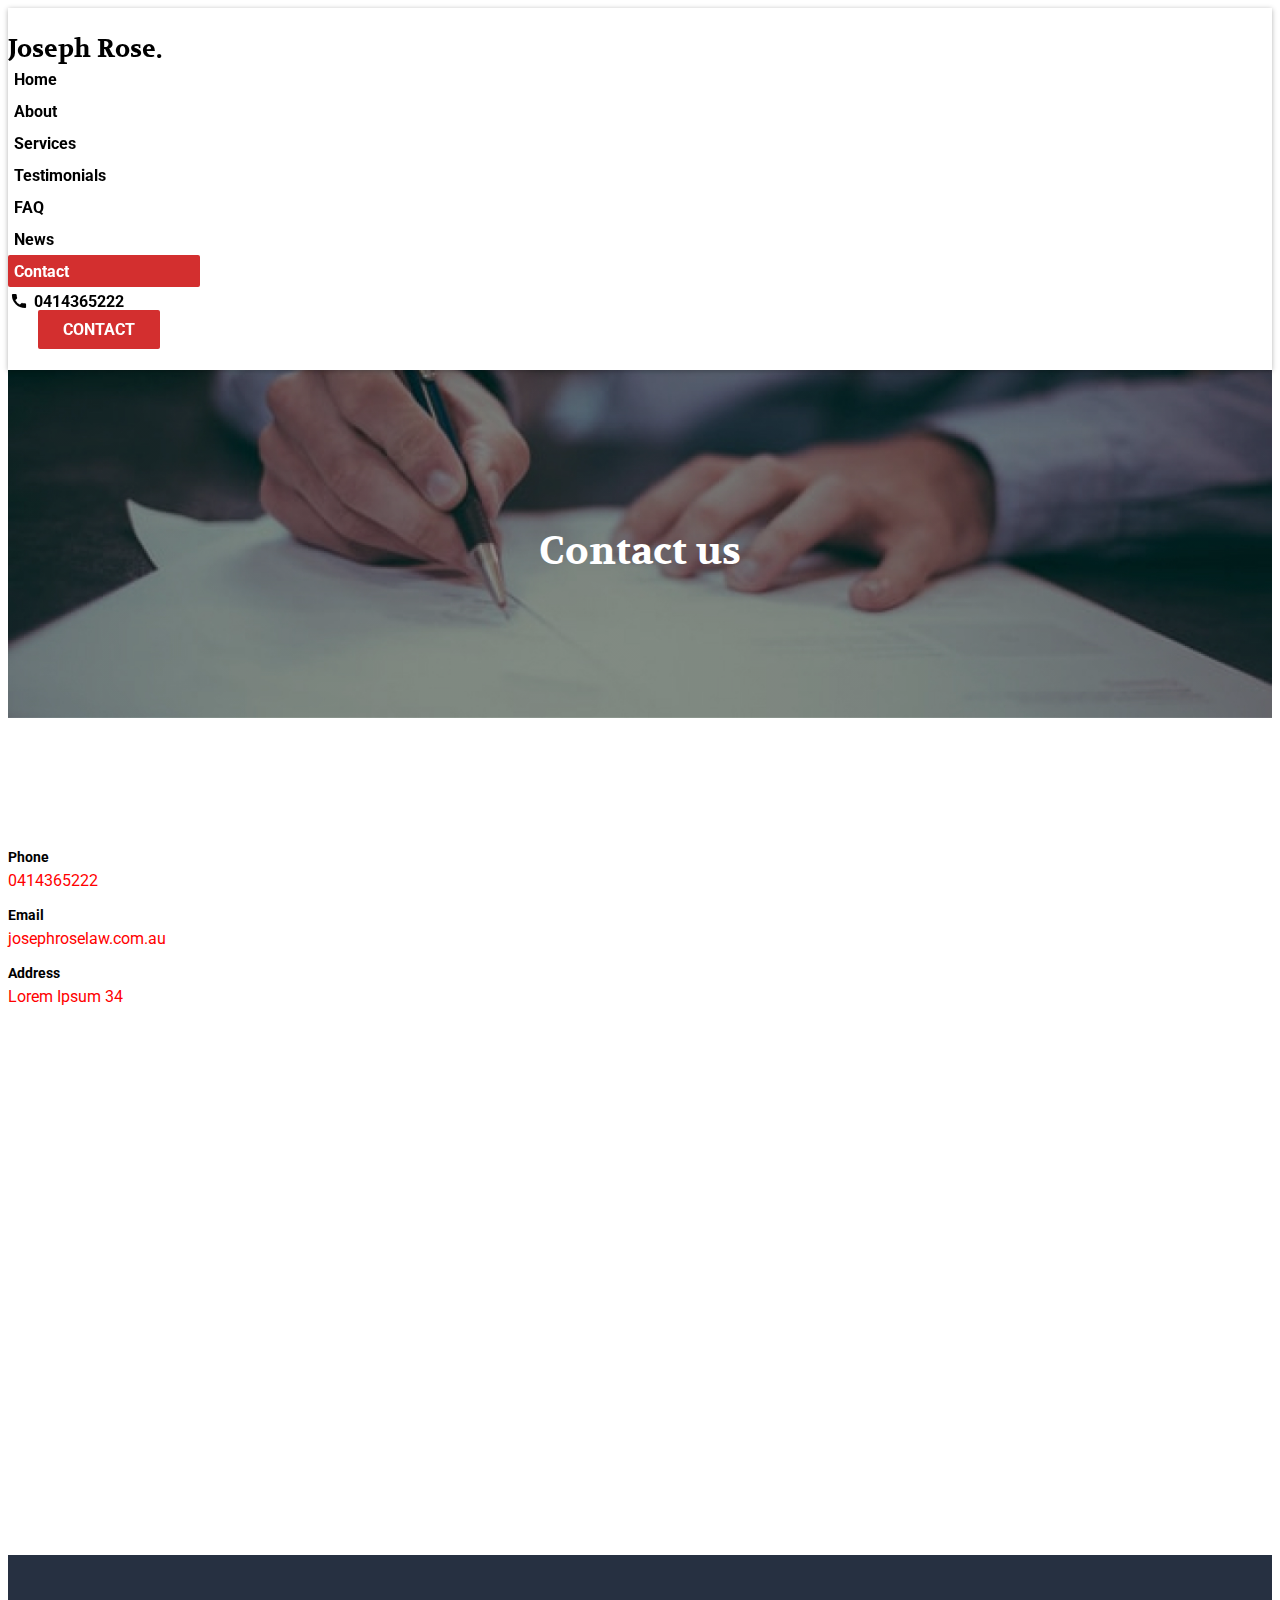
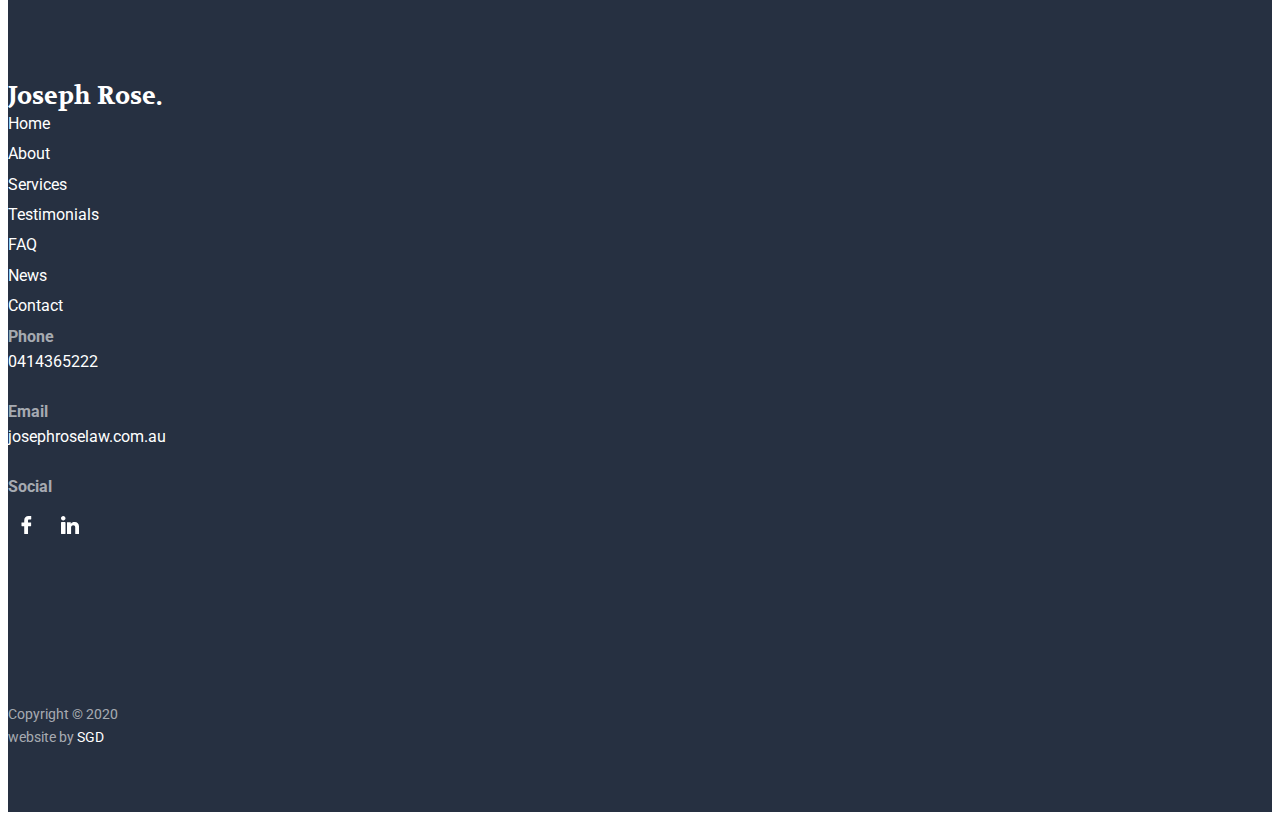
==== html/contact-us.html @ bb7006e8 "pages: contact + faq" ====
<!DOCTYPE html>
<html lang="en">
  <head>
    <meta charset="UTF-8" />
    <meta http-equiv="X-UA-Compatible" content="IE=edge" />
    <meta name="viewport" content="width=device-width, initial-scale=1.0" />

    <link
      href="https://fonts.googleapis.com/icon?family=Material+Icons"
      rel="stylesheet"
    />

    <link
      href="https://fonts.googleapis.com/icon?family=Material+Icons+Outlined"
      rel="stylesheet"
    />

    <link
      href="https://cdn.jsdelivr.net/npm/bootstrap@5.1.3/dist/css/bootstrap.min.css"
      rel="stylesheet"
      integrity="sha384-1BmE4kWBq78iYhFldvKuhfTAU6auU8tT94WrHftjDbrCEXSU1oBoqyl2QvZ6jIW3"
      crossorigin="anonymous"
    />

    <link rel="stylesheet" href="../css/style.css" />

    <title>Joseph Rose</title>
  </head>
  <body>
    <header class="header">
      <div class="container-fluid container-xxl">
        <div class="row gx-0 gy-2">
          <div class="col-auto d-flex align-items-center">
            <div
              class="col-auto d-flex d-lg-none align-items-center burger-menu"
            >
              <div class="burger-menu__icon">
                <span></span>
              </div>
            </div>
            <div class="logo">Joseph Rose.</div>
          </div>
          <div class="col-auto d-lg-flex align-items-center">
            <nav class="nav-menu">
              <ul class="nav-menu__list d-lg-flex text-bold">
                <li class="nav-menu__item section-home">
                  <a
                    href="../html/index.html"
                    data-goto=".content-block__home"
                    class="nav-menu__link scroll-link"
                    >Home</a
                  >
                </li>
                <li class="nav-menu__item section-about">
                  <a
                    href="../html/index.html"
                    data-goto=".content-block__about"
                    class="nav-menu__link scroll-link"
                    >About</a
                  >
                </li>
                <li class="nav-menu__item section-services">
                  <a
                    href="../html/index.html"
                    data-goto=".content-block__services"
                    class="nav-menu__link scroll-link"
                    >Services</a
                  >
                </li>
                <li class="nav-menu__item section-testimonials">
                  <a
                    href="../html/index.html"
                    data-goto=".content-block__testimonials"
                    class="nav-menu__link scroll-link"
                    >Testimonials</a
                  >
                </li>
                <li class="nav-menu__item uppercase section-faq">
                  <a
                    href="../html/faq.html"
                    data-goto=".content-block__faq"
                    class="nav-menu__link scroll-link"
                    >FAQ</a
                  >
                </li>
                <li class="nav-menu__item">
                  <a href="../html/news.html" class="nav-menu__link">News</a>
                </li>
                <li class="nav-menu__item section-contact _menu-active">
                  <a
                    href="#"
                    data-goto=".content-block__contact-us"
                    class="nav-menu__link scroll-link"
                    >Contact</a
                  >
                </li>
              </ul>
            </nav>
          </div>
          <div
            class="col contact d-flex align-items-center justify-content-end"
          >
            <a href="tel:0414365222" class="phone-link text-bold">
              <span class="material-icons phone-link__phone-call-icon">
                call </span
              >0414365222</a
            ><a
              href="../html/contact-us.html"
              class="btn btn-animation contact-btn d-none d-sm-block"
              >Contact</a
            >
          </div>
        </div>
      </div>
    </header>
    <main>
      <div
        class="section content-block__contact-us-banner contact-us-banner text-center d-flex justify-content-center align-items-center"
      >
        <div class="container">
          <div class="row d-flex justify-content-center">
            <div class="col-12 col-lg-6">
              <div class="main-content spacer-top spacer-bottom text-white">
                <h2>Contact us</h2>
              </div>
            </div>
          </div>
        </div>
      </div>
      <div class="section content-block__contact-us-address contact-us-address">
        <div class="container-fluid container-xxl spacer-top spacer-bottom">
          <div
            class="row d-flex justify-content-center align-items-center"
          >
            <div
              class="col-12 col-sm-4 col-md-4 col-lg-4 contact-us-address__text-content"
            >
              <div class="container g-0">
                <div class="row">
                  <div class="col-12">
                    <div class="contact-us-address__item">
                      <p class="text-small-bold">Phone</p>
                      <a
                        href="tel:0414365222"
                        class="contact-us-address__link underline-link"
                      >
                        0414365222
                      </a>
                    </div>
                  </div>
                  <div class="col-12">
                    <div class="contact-us-address__item">
                      <p class="text-small-bold">Email</p>
                      <a
                        href="mailto:josephroselaw.com.au"
                        class="contact-us-address__link underline-link"
                      >
                        josephroselaw.com.au
                      </a>
                    </div>
                  </div>
                  <div class="col-12">
                    <div class="contact-us-address__item">
                      <p class="text-small-bold">Address</p>
                      <a
                        href="#"
                        class="contact-us-address__link underline-link"
                      >
                        Lorem Ipsum 34
                      </a>
                    </div>
                  </div>
                </div>
              </div>
            </div>
            <div class="col-12 col-sm-8 col-md-6 col-lg-4">
              <div id="map">
                <iframe
                  src="https://www.google.com/maps/embed?pb=!1m18!1m12!1m3!1d1403.8565898360257!2d145.04825386495182!3d-37.823975322255485!2m3!1f0!2f0!3f0!3m2!1i1024!2i768!4f13.1!3m3!1m2!1s0x6ad63aeb872472d9%3A0x77ae72eec97fa98e!2sSeriously%20Good%20Design!5e0!3m2!1sen!2sua!4v1653401927491!5m2!1sen!2sua"
                  width="100%"
                  height="400"
                  style="border: 0"
                  allowfullscreen=""
                  loading="lazy"
                  referrerpolicy="no-referrer-when-downgrade"
                ></iframe>
              </div>
            </div>
          </div>
        </div>
      </div>
    </main>
    <footer class="footer spacer-top spacer-bottom-small">
      <div class="container-fluid container-xxl">
        <div class="row spacer-bottom">
          <div class="col-12 col-sm">
            <div class="logo logo--white">Joseph Rose.</div>
          </div>
          <div class="col-12 col-sm gy-5 gy-sm-0">
            <ul class="footer-nav">
              <li>
                <a
                  href="../html/index.html"
                  data-goto=".content-block__banner"
                  class="scroll-link underline-link"
                  >Home</a
                >
              </li>
              <li>
                <a
                  href="../html/index.html"
                  data-goto=".content-block__about"
                  class="scroll-link underline-link"
                  >About</a
                >
              </li>
              <li>
                <a
                  href="../html/index.html"
                  data-goto=".content-block__services"
                  class="scroll-link underline-link"
                  >Services</a
                >
              </li>
              <li>
                <a
                  href="../html/index.html"
                  data-goto=".content-block__testimonials"
                  class="scroll-link underline-link"
                  >Testimonials</a
                >
              </li>
              <li>
                <a
                  href="../html/faq.html"
                  data-goto=".content-block__faq"
                  class="scroll-link uppercase underline-link"
                  >FAQ</a
                >
              </li>
              <li>
                <a href="../html/news.html" class="underline-link">News</a>
              </li>
              <li>
                <a
                  href="#"
                  data-goto=".content-block__contact-us"
                  class="scroll-link underline-link"
                  >Contact</a
                >
              </li>
            </ul>
          </div>
          <div class="col-12 col-sm gy-5 gy-sm-0">
            <div class="socials-item">
              <p>Phone</p>
              <a href="tel:0414365222" class="underline-link"> 0414365222 </a>
            </div>
            <div class="socials-item">
              <p>Email</p>
              <a href="mailto:josephroselaw.com.au" class="underline-link">
                josephroselaw.com.au
              </a>
            </div>
            <div class="socials-item">
              <p>Social</p>
              <ul class="socials-list">
                <li class="socials-list__item">
                  <a href="#" class="socials-list__link">
                    <svg
                      width="12"
                      height="12"
                      viewBox="0 0 12 12"
                      fill="none"
                      class="socials-list__icon"
                      xmlns="http://www.w3.org/2000/svg"
                    >
                      <path
                        d="M9.2435 0.0024968L7.68737 0C5.93911 0 4.80931 1.15914 4.80931 2.95322V4.31485H3.24469C3.10948 4.31485 3 4.42446 3 4.55966V6.53251C3 6.66771 3.10961 6.77719 3.24469 6.77719H4.80931V11.7553C4.80931 11.8905 4.91879 12 5.05399 12H7.09538C7.23058 12 7.34007 11.8904 7.34007 11.7553V6.77719H9.16947C9.30467 6.77719 9.41416 6.66771 9.41416 6.53251L9.41491 4.55966C9.41491 4.49474 9.38907 4.43257 9.34325 4.38663C9.29743 4.34069 9.23501 4.31485 9.1701 4.31485H7.34007V3.16058C7.34007 2.60579 7.47227 2.32415 8.19497 2.32415L9.24325 2.32377C9.37833 2.32377 9.48781 2.21416 9.48781 2.07909V0.247183C9.48781 0.112231 9.37845 0.00274648 9.2435 0.0024968Z"
                        fill="white"
                      ></path>
                    </svg>
                  </a>
                </li>
                <li class="socials-list__item">
                  <a href="#" class="socials-list__link">
                    <svg
                      width="12"
                      height="12"
                      viewBox="0 0 12 12"
                      fill="none"
                      class="socials-list__icon"
                      xmlns="http://www.w3.org/2000/svg"
                    >
                      <path
                        d="M1.50024 0C2.3144 0 3 0.685594 3 1.49975C3 2.35674 2.27154 3.02093 1.50024 2.9995C0.707517 3.02093 0.000489141 2.35674 0.000489141 1.49975C-0.0209418 0.664163 0.664679 0 1.50024 0Z"
                        fill="white"
                      ></path>
                      <path
                        d="M2.50003 12H0.5C0.225007 12 0 11.8154 0 11.5897V4.41025C0 4.18462 0.2 4 0.474993 4H2.5C2.77499 4 3 4.18462 3 4.41025V11.6103C3.00003 11.8154 2.77502 12 2.50003 12Z"
                        fill="white"
                      ></path>
                      <path
                        d="M11.979 6.63999C11.979 5.16 10.8242 4 9.27036 4H8.82942C7.98953 4 7.17063 4.37999 6.72968 5C6.58271 5.13999 6.5197 5.20001 6.5197 5.20001V4.40002C6.5197 4.32002 6.39371 4.20001 6.30972 4.20001H4.20998C4.12599 4.20001 4 4.28001 4 4.38001V11.84C4 11.92 4.12599 12 4.20998 12H6.51968C6.60367 12 6.72966 11.92 6.72966 11.84V7.51998C6.72966 6.77999 7.31758 6.15998 8.09448 6.13999C8.49342 6.13999 8.85037 6.27999 9.12334 6.53999C9.37531 6.77999 9.4803 7.11999 9.4803 7.49998V11.8C9.4803 11.88 9.60629 12 9.69028 12H11.79C11.874 12 12 11.88 12 11.8V6.63999H11.979Z"
                        fill="white"
                      ></path>
                    </svg>
                  </a>
                </li>
              </ul>
            </div>
          </div>
        </div>
        <div class="row text-small">
          <div class="col">
            <p class="no-margin">Copyright © 2020</p>
          </div>
          <div class="col d-flex align-items-center justify-content-end">
            <p class="no-margin">
              website by <span class="text-white">SGD</span>
            </p>
          </div>
        </div>
      </div>
    </footer>
    <script src="../js/script.js"></script>
  </body>
</html>
---- css/style.css ----
/*--------------------------------------------------------------
# Import
--------------------------------------------------------------*/
@import url("https://fonts.googleapis.com/css2?family=Roboto:wght@400;700&family=Volkhov:wght@700&display=swap");
body {
  font-family: "Roboto", sans-serif;
  line-height: 1.6;
}

h1 {
  font-size: 3rem;
  font-weight: bold;
  line-height: 1.1;
  font-family: "Volkhov", serif;
  margin-bottom: 1rem;
}

h2 {
  font-size: 2.4375rem;
  font-weight: bold;
  line-height: 1.1;
  font-family: "Volkhov", serif;
  margin-bottom: 1rem;
}

h3 {
  font-size: 2rem;
  font-weight: bold;
  line-height: 1.1;
  font-family: "Volkhov", serif;
  margin-bottom: 1rem;
}

h4 {
  font-size: 1.5625rem;
  font-weight: bold;
  line-height: 1.1;
  font-family: "Volkhov", serif;
  margin-bottom: 1rem;
}

h5 {
  font-size: 1.25rem;
  font-weight: bold;
  line-height: 1.1;
  font-family: "Volkhov", serif;
  margin-bottom: 1rem;
}

h6 {
  font-size: 0.875rem;
  font-weight: bold;
  line-height: 1.1;
  font-family: "Volkhov", serif;
  margin-bottom: 1rem;
}

p {
  margin-bottom: 1rem;
}

a {
  color: black;
  text-decoration: none;
}

a:hover {
  color: currentColor;
}

.text-center {
  text-align: center;
}

.text-bold {
  font-weight: bold;
}

.text-white {
  color: white;
}

.text-small {
  font-size: 0.875rem;
}

.text-small-bold {
  font-size: 0.875rem;
  font-weight: bold;
}

.uppercase {
  text-overflow: uppercase;
}

.no-margin {
  margin: 0;
}

@media screen and (max-width: 320px) {
  h5 {
    font-size: 1rem;
  }

  h2 {
    font-size: 2rem;
  }

  h1 {
    font-size: 2rem;
  }

  p {
    font-size: 0.75rem;
  }

  .btn {
    font-size: 0.75rem;
  }
}
.btn {
  color: white;
  background: #d32f2f;
  font-weight: bold;
  text-transform: uppercase;
  padding: 0.625rem 1.5625rem;
  border: none;
  border-radius: 0.125rem;
}

.btn:hover {
  color: white;
}

.btn-animation {
  transition: all 0.3s;
  position: relative;
  overflow: hidden;
  z-index: 1;
}
.btn-animation:before {
  content: "";
  position: absolute;
  bottom: 0;
  left: 0;
  width: 0%;
  height: 100%;
  background-color: #263041;
  transition: all 0.3s;
  z-index: -1;
}
.btn-animation:hover:before {
  width: 100%;
}

.underline-link:hover {
  text-decoration: underline solid 2px;
  text-underline-offset: 0.1em;
  text-decoration-thickness: 0.1em;
}

.cursor-pointer {
  cursor: pointer;
}

ul {
  list-style-type: none;
  margin: 0;
  padding: 0;
}

li {
  color: black;
}

.spacer-top {
  padding-top: 8rem;
}

.spacer-top-small {
  padding-top: 4rem;
}

.spacer-bottom {
  padding-bottom: 8rem;
}

.spacer-bottom-small {
  padding-bottom: 4rem;
}

@media screen and (max-width: 575px) {
  .spacer-top {
    padding-top: 4rem;
  }

  .spacer-bottom {
    padding-bottom: 4rem;
  }

  .spacer-top-small {
    padding-top: 2rem;
  }

  .spacer-bottom-small {
    padding-bottom: 2rem;
  }
}
.header {
  position: sticky;
  top: 0;
  z-index: 10;
  width: 100%;
  background: white;
  display: flex;
  align-items: center;
  padding: 1.75em 0;
  transition: all 0.3s ease 0s;
  box-shadow: 0px 1px 5px rgba(0, 0, 0, 0.3);
}

.burger-menu {
  z-index: 15;
  margin-right: 1.5rem;
}

.logo {
  white-space: nowrap;
  font-size: 1.5625rem;
  font-weight: bold;
  line-height: 1.1;
  font-family: "Volkhov", serif;
  padding-right: 1.5em;
  z-index: 15;
  transition: 0.6s;
}

.logo._active {
  color: white;
  transition: all 0.3s ease 0s;
}

.logo--white {
  color: white;
}

.nav-menu__link:hover {
  text-decoration: underline solid 2px;
  text-underline-offset: 0.1em;
  text-decoration-thickness: 0.125em;
}

.nav-menu__list > :last-child {
  margin: 0;
}

.nav-menu__item {
  padding: 0.2rem 0.4rem;
  margin-right: 1.475em;
}

.phone-link {
  color: black;
  display: flex;
  align-items: center;
  border: 2px solid transparent;
}
.phone-link__phone-call-icon {
  font-size: 1.1em;
  font-weight: bold;
  margin-right: 0.325em;
}

.phone-link:hover {
  border-bottom: 2px solid black;
}

.contact-btn {
  margin-left: 1.875em;
}

body._lock {
  overflow: hidden;
}

.burger-menu__icon {
  display: none;
}

._menu-active {
  border: none;
  border-radius: 0.125rem;
  background-color: #d32f2f !important;
}
._menu-active a {
  color: white;
}

@media (max-width: 991px) {
  .burger-menu__icon {
    z-index: 20;
    display: block;
    position: relative;
    width: 1.875rem;
    height: 1.125rem;
    cursor: pointer;
  }

  .burger-menu__icon span,
.burger-menu__icon::before,
.burger-menu__icon::after {
    left: 0;
    position: absolute;
    height: 10%;
    width: 100%;
    transition: all 0.3s ease 0s;
    background-color: black;
  }

  .burger-menu__icon::before,
.burger-menu__icon::after {
    content: "";
  }

  .burger-menu__icon::before {
    top: 0;
  }

  .burger-menu__icon::after {
    bottom: 0;
  }

  .burger-menu__icon span {
    top: 50%;
    transform: scale(1) translate(0px, -50%);
  }

  .burger-menu__icon._active span {
    transform: scale(0) translate(0px, -50%);
  }

  .burger-menu__icon._active::before {
    background-color: white;
    top: 50%;
    transform: rotate(-45deg) translate(0px, -50%);
  }

  .burger-menu__icon._active::after {
    background-color: white;
    bottom: 50%;
    transform: rotate(45deg) translate(0px, 50%);
  }

  .nav-menu::before {
    content: "";
    position: fixed;
    width: 50%;
    top: 0;
    left: -100%;
    height: 6.625rem;
    transition: all 0.3s ease 0s;
    background-color: #d32f2f;
    box-shadow: 0px 1px 5px rgba(0, 0, 0, 0.3);
  }

  .nav-menu._active::before {
    content: "";
    position: fixed;
    width: 50%;
    top: 0;
    left: 0;
    height: 6.25rem;
    background-color: #d32f2f;
  }

  .nav-menu._active {
    left: 0;
  }

  .nav-menu {
    position: fixed;
    overflow: auto;
    z-index: 10;
    top: 0;
    left: -100%;
    width: 50%;
    height: 100%;
    transition: all 0.3s ease 0s;
    background: #263041;
    border-right: 1px solid #263041;
    box-shadow: 1px 0px 5px rgba(0, 0, 0, 0.8);
  }
  .nav-menu .nav-menu__list {
    margin-top: 8.25rem;
  }
  .nav-menu .nav-menu__item {
    text-align: left;
    margin: 0;
    padding: 1rem;
    font-size: 1rem;
  }
  .nav-menu .nav-menu__link {
    color: white;
  }
}
@media screen and (max-width: 575px) {
  .nav-menu._active::before {
    height: 3.85rem;
  }

  .header {
    padding: 1em 0;
  }

  .logo {
    font-size: 1rem;
  }

  .nav-menu__list {
    margin-top: 6.5rem !important;
  }
}
@media screen and (max-width: 375px) {
  .nav-menu._active::before {
    height: 3.4rem;
  }

  .header {
    font-size: 0.875rem;
  }

  .nav-menu__list {
    margin-top: 5.25rem !important;
  }

  .burger-menu {
    margin-right: 0.5rem;
  }
}
@media screen and (max-width: 1200px) {
  .nav-menu__list {
    font-size: 0.875rem;
  }
  .nav-menu__item {
    margin-right: 0.825rem;
  }
}
.footer {
  background: #263041;
  color: rgba(255, 255, 255, 0.6);
}
.footer a {
  color: white;
}

.footer-nav > li {
  color: white;
  margin-bottom: 0.3rem;
}

.socials-item {
  margin-bottom: 1.5rem;
}

.socials-item > p {
  margin: 0;
  font-weight: bold;
}

.socials-list {
  display: flex;
  align-items: center;
  flex-wrap: wrap;
  margin-top: 0.5rem;
}
.socials-list__item {
  margin: 0 0.5rem 0.5rem 0;
}
.socials-list__item :hover {
  background: #d32f2f;
  border-radius: 0.125rem;
  transition: background-color 0.4s ease;
}
.socials-list__link {
  display: flex;
  align-items: center;
  justify-content: center;
  width: 2.25rem;
  height: 2.25rem;
}
.socials-list__icon {
  width: 1.125rem;
  height: 1.125rem;
}

.home {
  background: linear-gradient(rgba(0, 0, 0, 0.2), rgba(0, 0, 0, 0.2)), url(../images/content/banner.jpg), #263041;
  background-size: cover;
  background-position: center;
  text-align: center;
  min-height: 50em;
}
@media screen and (max-width: 500px) {
  .home {
    min-height: 30em;
  }
}

.about {
  background: #e9f9ff;
}
@media (max-width: 768px) {
  .about__text-content {
    padding-top: 0;
  }
}
.about img {
  width: 100%;
  height: 100%;
  object-fit: contain;
}

.services__img {
  position: relative;
  text-align: center;
  color: white;
}
.services__img img {
  width: 100%;
  height: 100%;
  filter: brightness(75%);
}
.services__img h5 {
  position: absolute;
  top: 50%;
  left: 50%;
  transform: translate(-50%, -50%);
}
.services__card p {
  margin: 0;
  padding-top: 1rem;
}

.testimonials {
  background: linear-gradient(rgba(0, 0, 0, 0.2), rgba(0, 0, 0, 0.2)), url(../images/content/testimonials/background.jpg), #263041;
  background-size: cover;
  background-position: center;
}

.carousel-nav__text {
  margin: 0;
  padding: 0 1rem;
}

.testimonials__content {
  text-align: center;
}

.faq__content h2 {
  text-align: center;
  margin-bottom: 4rem;
}
.faq__content h5 {
  margin: 0;
  padding: 1.5rem 0;
}
.faq__content h5 img {
  padding-right: 0.5em;
}
.faq__content h5:last-child {
  border-bottom: none;
}
.faq__content .btn {
  margin-top: 4rem;
}

.faq__item {
  border-bottom: 1px solid rgb(182, 182, 182);
}
.faq__item p {
  display: none;
}

.faq__item:hover {
  cursor: pointer;
}
.faq__item:hover p {
  display: block;
}

.item-last {
  border-bottom: none;
}

@media screen and (max-width: 575px) {
  .faq__content h2 {
    margin-bottom: 2rem;
  }
  .faq__content .btn {
    margin-top: 2rem;
  }
}
.contact-us {
  background: linear-gradient(rgba(0, 0, 0, 0.2), rgba(0, 0, 0, 0.2)), url(../images/content/banner.jpg), #263041;
  background-size: cover;
  background-position: center;
}

.work-process {
  background: #e9f9ff;
}
@media (max-width: 1199px) {
  .work-process__text-content {
    padding-top: 4rem;
  }
}
@media (max-width: 575px) {
  .work-process__text-content {
    padding-top: 2rem;
  }
}
.work-process img {
  height: 100%;
  width: 100%;
  object-fit: contain;
}

.work-process__text-content ol {
  padding: 1.25rem;
  padding-right: 0;
}
.work-process__text-content li::marker {
  font-weight: bold;
}

.contact-us-banner {
  background: linear-gradient(rgba(0, 0, 0, 0.2), rgba(0, 0, 0, 0.2)), url(../images/content/contact-us/contact-us-banner.jpg), #263041;
  background-size: cover;
  background-position: center;
}

.contact-us-address__item {
  margin-bottom: 0.625rem;
}
.contact-us-address__item p {
  margin: 0;
}
.contact-us-address__link {
  color: red;
}
.contact-us-address__link:hover {
  color: red;
}

@media (max-width: 576px) {
  .contact-us-address__text-content {
    padding-bottom: 1rem;
  }
}
.faq-banner {
  background: linear-gradient(rgba(0, 0, 0, 0.2), rgba(0, 0, 0, 0.2)), url(../images/content/faq/faq-banner.jpg), #263041;
  background-size: cover;
  background-position: center;
}

.faq-page-item {
  border-bottom: 1px solid rgb(182, 182, 182);
}

.news-banner {
  background: linear-gradient(rgba(0, 0, 0, 0.2), rgba(0, 0, 0, 0.2)), url(../images/content/news/news-banner.jpg), #263041;
  background-size: cover;
  background-position: center;
}

/*# sourceMappingURL=style.css.map */
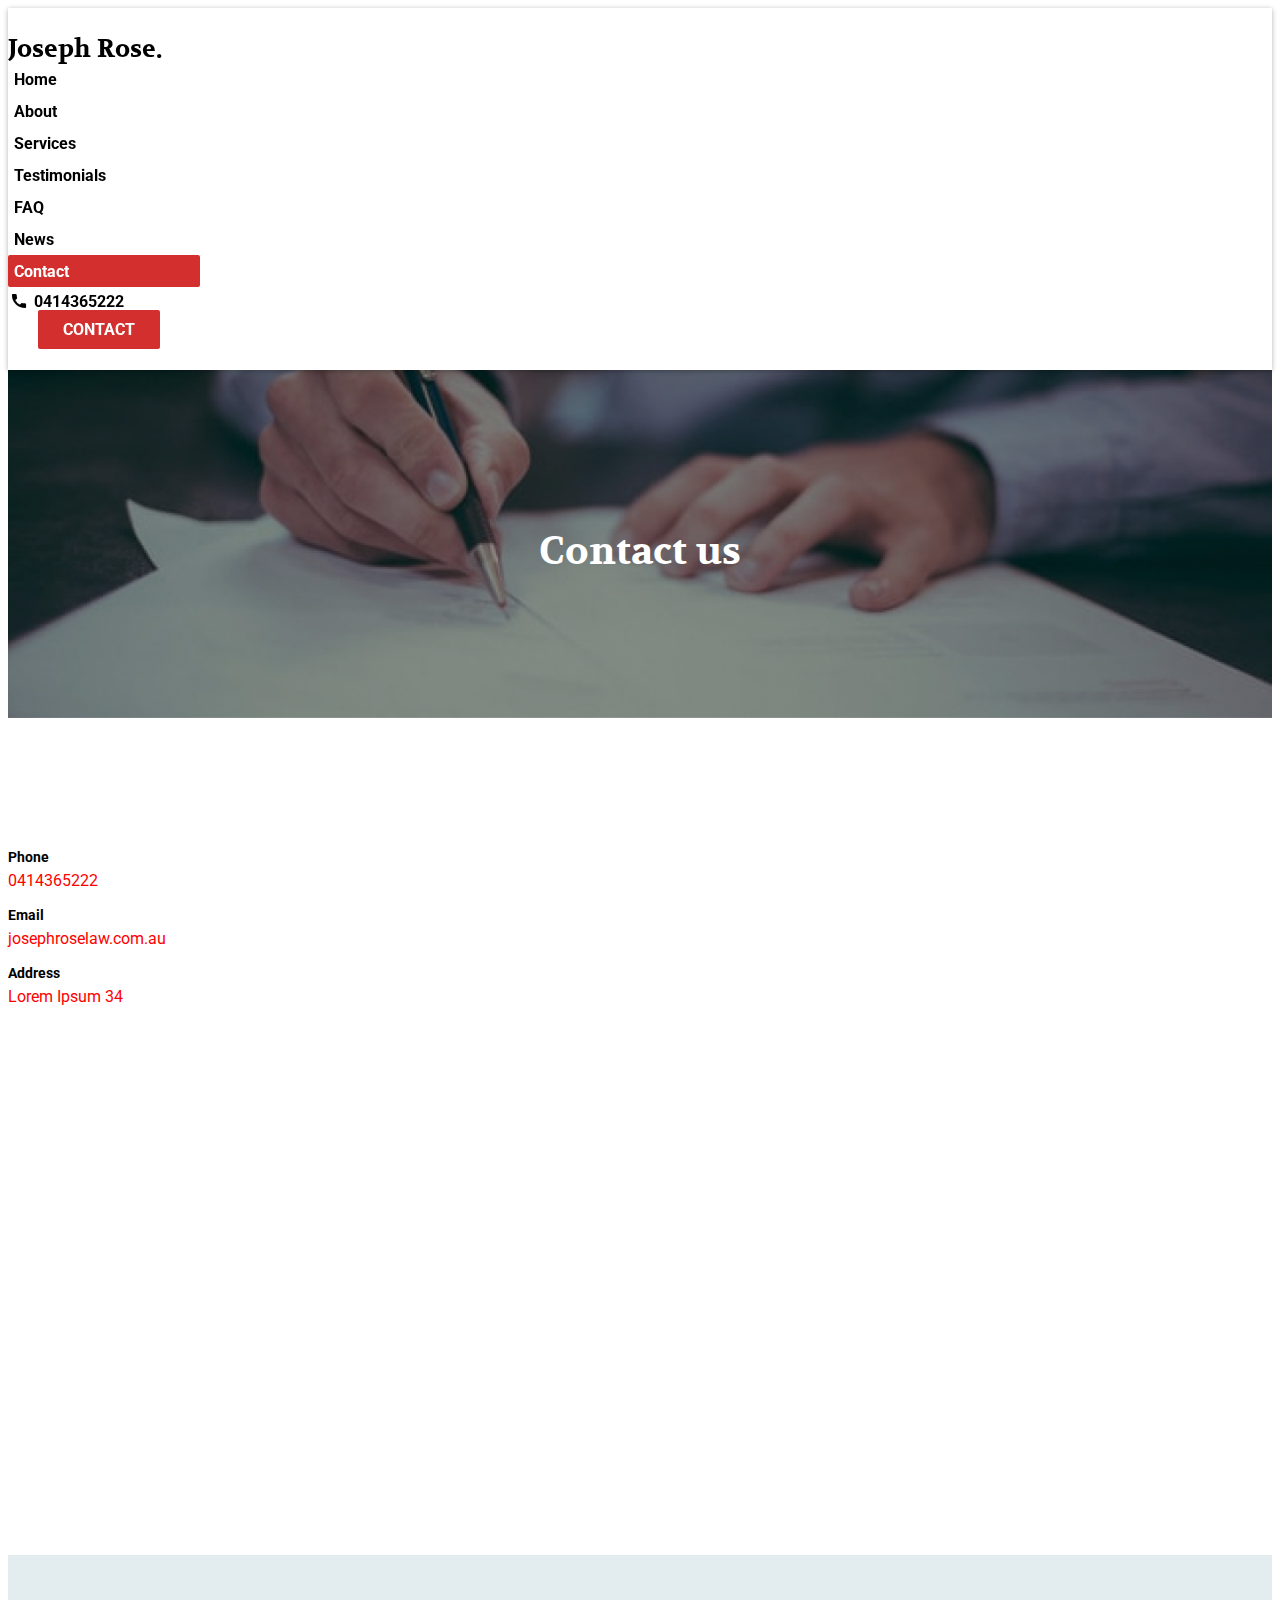
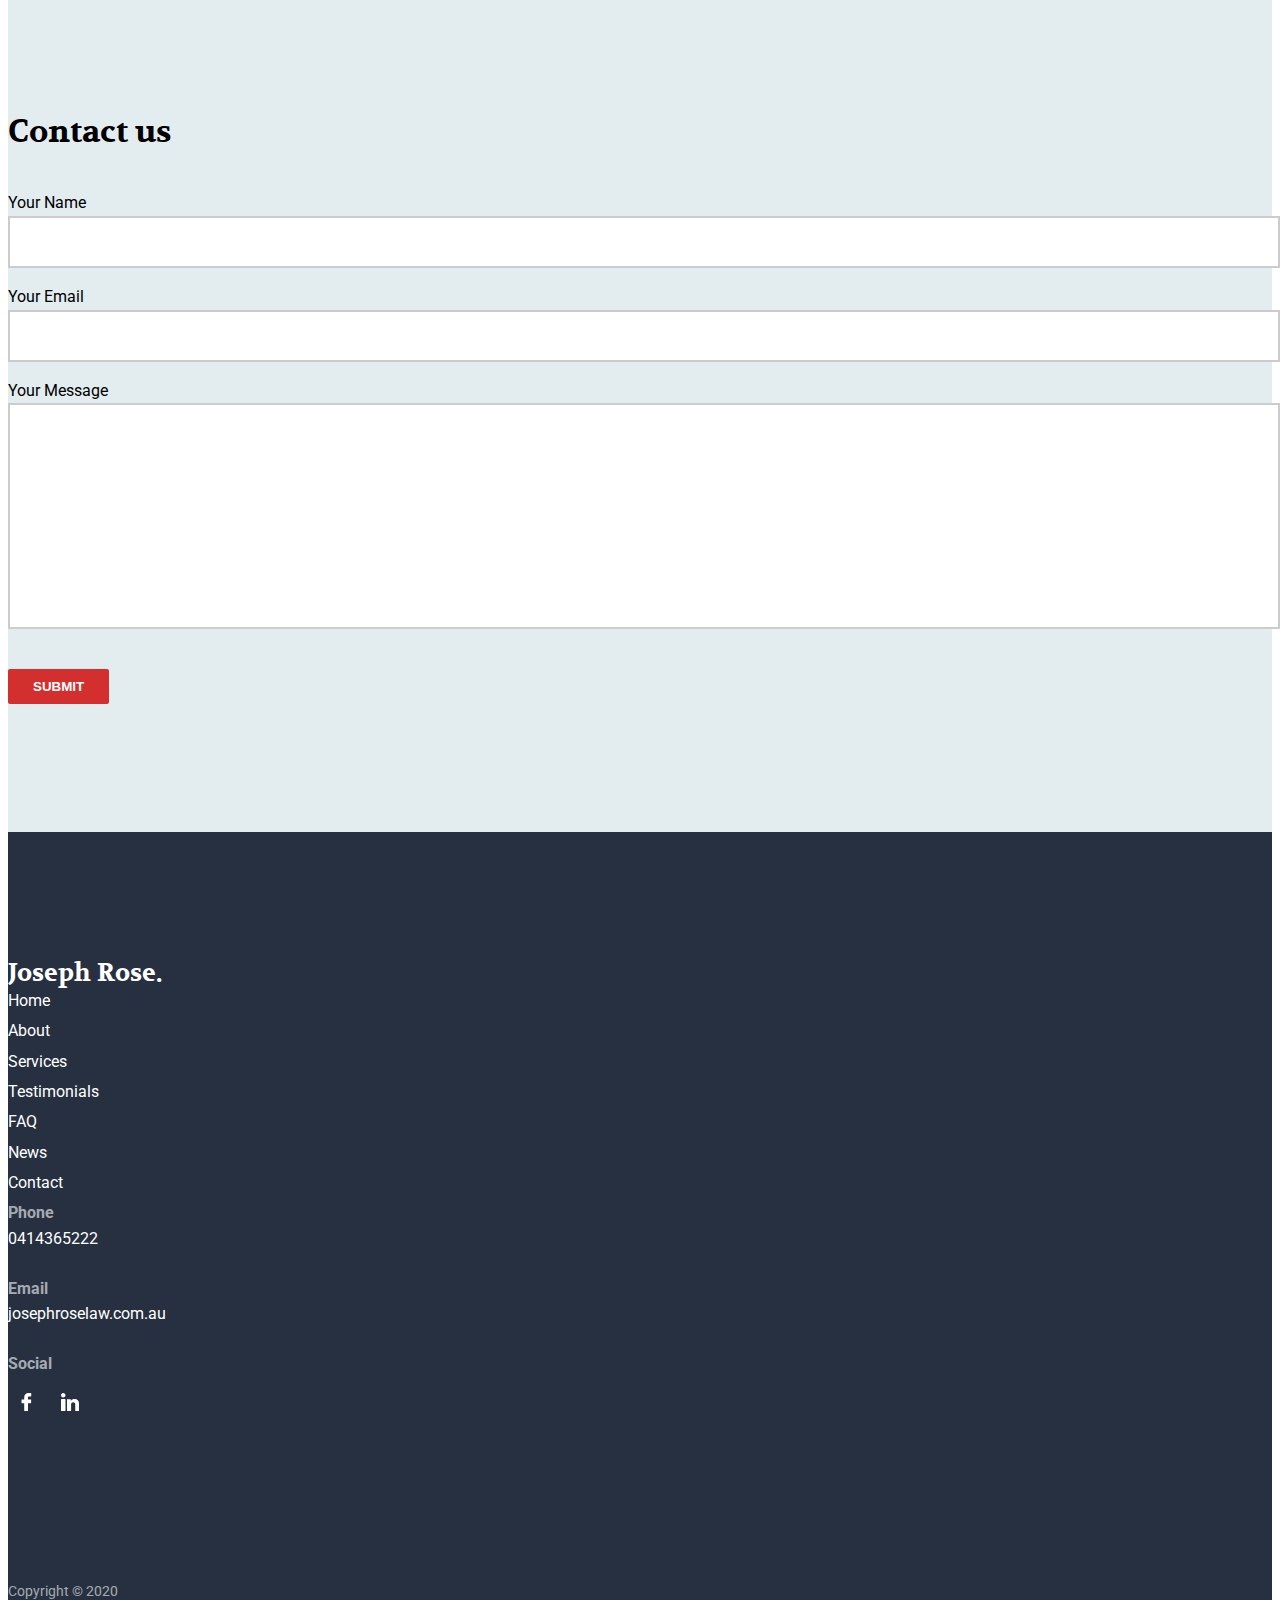
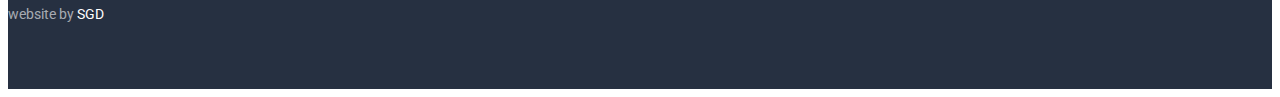
==== commit 73182828: "contact" ====
--- a/html/contact-us.html
+++ b/html/contact-us.html
@@ -129,11 +129,9 @@
       </div>
       <div class="section content-block__contact-us-address contact-us-address">
         <div class="container-fluid container-xxl spacer-top spacer-bottom">
-          <div
-            class="row d-flex justify-content-center align-items-center"
-          >
+          <div class="row d-flex justify-content-center align-items-center">
             <div
-              class="col-12 col-sm-4 col-md-4 col-lg-4 contact-us-address__text-content"
+              class="col-12 col-sm-10 col-md-4 col-lg-4 contact-us-address__text-content"
             >
               <div class="container g-0">
                 <div class="row">
@@ -173,7 +171,7 @@
                 </div>
               </div>
             </div>
-            <div class="col-12 col-sm-8 col-md-6 col-lg-4">
+            <div class="col-12 col-sm-10 col-md-6 col-lg-4">
               <div id="map">
                 <iframe
                   src="https://www.google.com/maps/embed?pb=!1m18!1m12!1m3!1d1403.8565898360257!2d145.04825386495182!3d-37.823975322255485!2m3!1f0!2f0!3f0!3m2!1i1024!2i768!4f13.1!3m3!1m2!1s0x6ad63aeb872472d9%3A0x77ae72eec97fa98e!2sSeriously%20Good%20Design!5e0!3m2!1sen!2sua!4v1653401927491!5m2!1sen!2sua"
@@ -184,6 +182,66 @@
                   loading="lazy"
                   referrerpolicy="no-referrer-when-downgrade"
                 ></iframe>
+              </div>
+            </div>
+          </div>
+        </div>
+      </div>
+      <div
+        class="section content-block__contact-us-contact-form contact-us-contact-form spacer-top spacer-bottom"
+      >
+        <div class="container-fluid container-xxl">
+          <div class="row d-flex justify-content-center align-items-center">
+            <div class="col-12 col-sm-10 col-lg-8">
+              <div class="container g-0">
+                <div class="row">
+                  <div class="col-12">
+                    <h3>Contact us</h3>
+                  </div>
+                  <div class="col-12">
+                    <form action="" class="form-body">
+                      <div class="form-body__field">
+                        <div class="container g-0">
+                          <div class="row">
+                            <div class="col-12">
+                              <label for="">Your Name</label>
+                            </div>
+                            <div class="col-12">
+                              <input type="text" class="form-body__input" />
+                            </div>
+                          </div>
+                        </div>
+                      </div>
+                      <div class="form-body__field">
+                        <div class="container g-0">
+                          <div class="row">
+                            <div class="col-12">
+                              <label for="">Your Email</label>
+                            </div>
+                            <div class="col-12">
+                              <input type="text" class="form-body__input" />
+                            </div>
+                          </div>
+                        </div>
+                      </div>
+                      <div class="form-body__field">
+                        <div class="container g-0">
+                          <div class="row">
+                            <div class="col-12">
+                              <label for="">Your Message</label>
+                            </div>
+                            <div class="col-12">
+                              <input type="text" class="form-body__input big-input" />
+                            </div>
+                          </div>
+                        </div>
+                      </div>
+                    </form>
+                  </div>
+                  <div class="col-12">
+                    <button class="btn btn-animation">Submit</button>
+                  </div>
+                </div>
               </div>
             </div>
           </div>
--- a/css/style.css
+++ b/css/style.css
@@ -507,7 +507,7 @@
 }
 
 .about {
-  background: #e9f9ff;
+  background: rgb(227, 237, 240);
 }
 @media (max-width: 768px) {
   .about__text-content {
@@ -607,7 +607,7 @@
 }
 
 .work-process {
-  background: #e9f9ff;
+  background: rgb(227, 237, 240);
 }
 @media (max-width: 1199px) {
   .work-process__text-content {
@@ -652,11 +652,31 @@
   color: red;
 }
 
-@media (max-width: 576px) {
+@media (max-width: 768px) {
   .contact-us-address__text-content {
-    padding-bottom: 1rem;
-  }
-}
+    padding-bottom: 2rem;
+  }
+}
+.contact-us-contact-form {
+  background-color: rgb(227, 237, 240);
+}
+
+.form-body {
+  padding: 1.5rem 0;
+}
+.form-body__field {
+  padding-bottom: 1rem;
+}
+.form-body__input {
+  min-height: 2.875rem;
+  width: 100%;
+  border: 2px solid rgba(0, 0, 0, 0.2);
+}
+
+.big-input {
+  height: 13.75rem;
+}
+
 .faq-banner {
   background: linear-gradient(rgba(0, 0, 0, 0.2), rgba(0, 0, 0, 0.2)), url(../images/content/faq/faq-banner.jpg), #263041;
   background-size: cover;
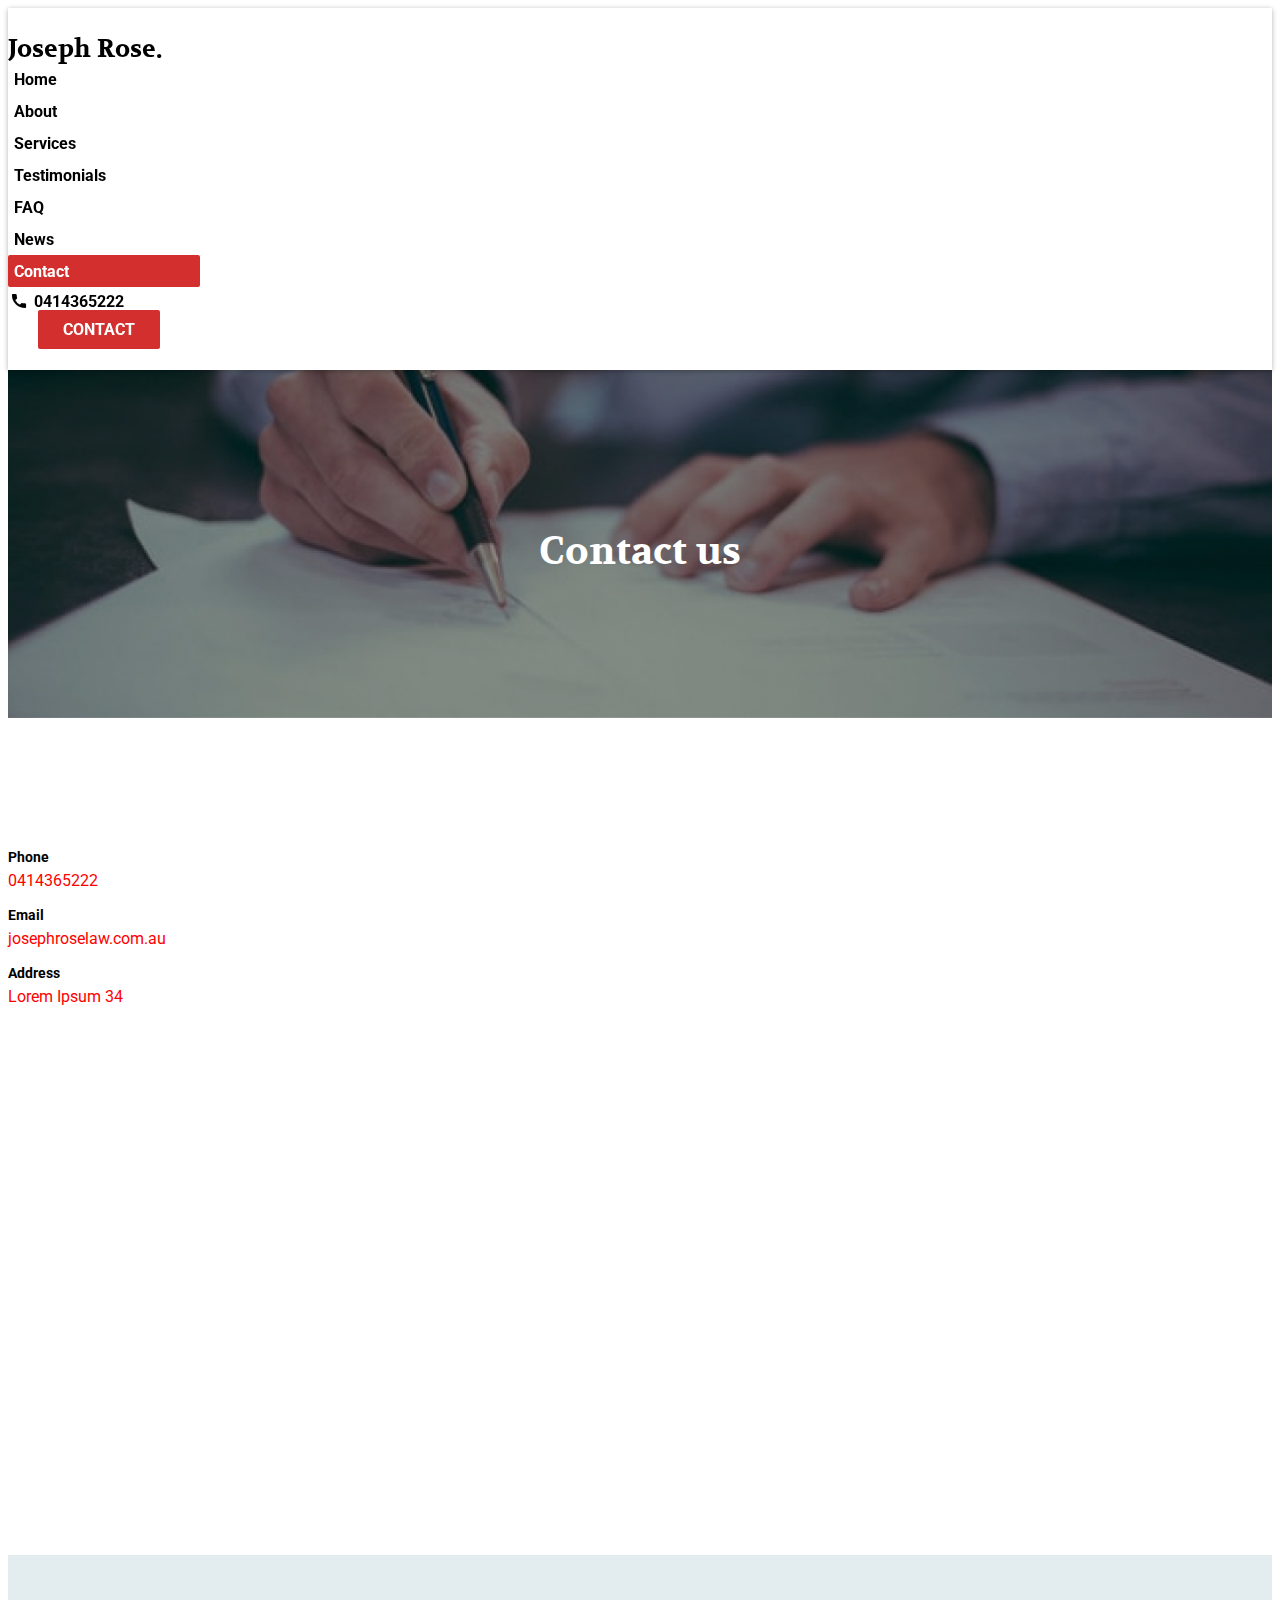
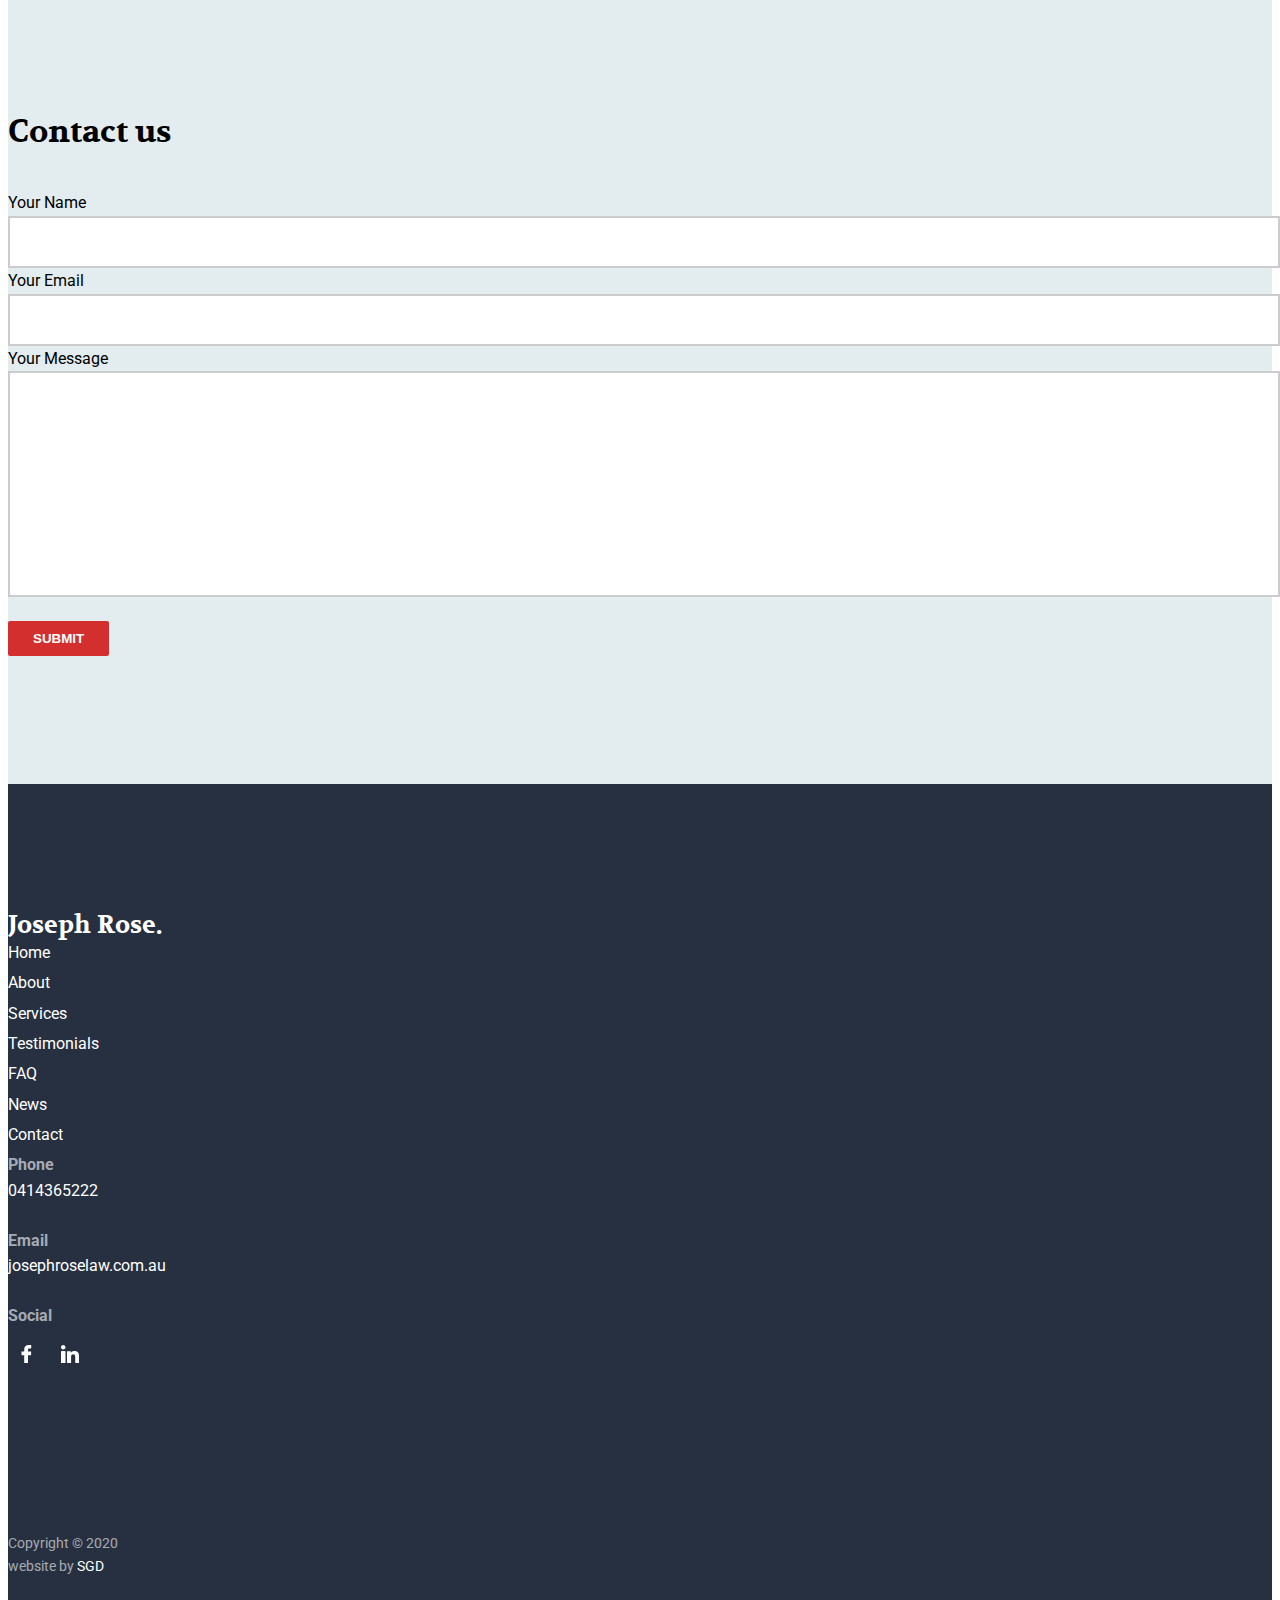
==== commit 574e0a55: "removed scroll, fixes" ====
--- a/html/contact-us.html
+++ b/html/contact-us.html
@@ -26,7 +26,7 @@
 
     <title>Joseph Rose</title>
   </head>
-  <body>
+  <body class="preload">
     <header class="header">
       <div class="container-fluid container-xxl">
         <div class="row gx-0 gy-2">
@@ -46,40 +46,23 @@
                 <li class="nav-menu__item section-home">
                   <a
                     href="../html/index.html"
-                    data-goto=".content-block__home"
                     class="nav-menu__link scroll-link"
                     >Home</a
                   >
                 </li>
                 <li class="nav-menu__item section-about">
-                  <a
-                    href="../html/index.html"
-                    data-goto=".content-block__about"
-                    class="nav-menu__link scroll-link"
-                    >About</a
-                  >
+                  <a href="#" class="nav-menu__link scroll-link">About</a>
                 </li>
                 <li class="nav-menu__item section-services">
-                  <a
-                    href="../html/index.html"
-                    data-goto=".content-block__services"
-                    class="nav-menu__link scroll-link"
-                    >Services</a
-                  >
+                  <a href="#" class="nav-menu__link scroll-link">Services</a>
                 </li>
                 <li class="nav-menu__item section-testimonials">
-                  <a
-                    href="../html/index.html"
-                    data-goto=".content-block__testimonials"
-                    class="nav-menu__link scroll-link"
+                  <a href="#" class="nav-menu__link scroll-link"
                     >Testimonials</a
                   >
                 </li>
                 <li class="nav-menu__item uppercase section-faq">
-                  <a
-                    href="../html/faq.html"
-                    data-goto=".content-block__faq"
-                    class="nav-menu__link scroll-link"
+                  <a href="../html/faq.html" class="nav-menu__link scroll-link"
                     >FAQ</a
                   >
                 </li>
@@ -88,8 +71,7 @@
                 </li>
                 <li class="nav-menu__item section-contact _menu-active">
                   <a
-                    href="#"
-                    data-goto=".content-block__contact-us"
+                    href="../html/contact-us.html"
                     class="nav-menu__link scroll-link"
                     >Contact</a
                   >
@@ -188,61 +170,21 @@
         </div>
       </div>
       <div
-        class="section content-block__contact-us-contact-form contact-us-contact-form spacer-top spacer-bottom"
+        class="section content-block__contact-us-contact-form contact-us-contact-form spacer-top spacer-bottom color-background-accent"
       >
         <div class="container-fluid container-xxl">
           <div class="row d-flex justify-content-center align-items-center">
             <div class="col-12 col-sm-10 col-lg-8">
-              <div class="container g-0">
-                <div class="row">
-                  <div class="col-12">
-                    <h3>Contact us</h3>
-                  </div>
-                  <div class="col-12">
-                    <form action="" class="form-body">
-                      <div class="form-body__field">
-                        <div class="container g-0">
-                          <div class="row">
-                            <div class="col-12">
-                              <label for="">Your Name</label>
-                            </div>
-                            <div class="col-12">
-                              <input type="text" class="form-body__input" />
-                            </div>
-                          </div>
-                        </div>
-                      </div>
-                      <div class="form-body__field">
-                        <div class="container g-0">
-                          <div class="row">
-                            <div class="col-12">
-                              <label for="">Your Email</label>
-                            </div>
-                            <div class="col-12">
-                              <input type="text" class="form-body__input" />
-                            </div>
-                          </div>
-                        </div>
-                      </div>
-                      <div class="form-body__field">
-                        <div class="container g-0">
-                          <div class="row">
-                            <div class="col-12">
-                              <label for="">Your Message</label>
-                            </div>
-                            <div class="col-12">
-                              <input type="text" class="form-body__input big-input" />
-                            </div>
-                          </div>
-                        </div>
-                      </div>
-                    </form>
-                  </div>
-                  <div class="col-12">
-                    <button class="btn btn-animation">Submit</button>
-                  </div>
-                </div>
-              </div>
+              <h3>Contact us</h3>
+              <form action="" class="form-body">
+                <label for="">Your Name</label>
+                <input type="text" class="form-body__input" />
+                <label for="">Your Email</label>
+                <input type="text" class="form-body__input" />
+                <label for="">Your Message</label>
+                <input type="text" class="form-body__input big-input" />
+              </form>
+              <button class="btn btn-animation">Submit</button>
             </div>
           </div>
         </div>
@@ -257,41 +199,22 @@
           <div class="col-12 col-sm gy-5 gy-sm-0">
             <ul class="footer-nav">
               <li>
-                <a
-                  href="../html/index.html"
-                  data-goto=".content-block__banner"
-                  class="scroll-link underline-link"
+                <a href="../html/index.html" class="scroll-link underline-link"
                   >Home</a
                 >
               </li>
               <li>
-                <a
-                  href="../html/index.html"
-                  data-goto=".content-block__about"
-                  class="scroll-link underline-link"
-                  >About</a
-                >
-              </li>
-              <li>
-                <a
-                  href="../html/index.html"
-                  data-goto=".content-block__services"
-                  class="scroll-link underline-link"
-                  >Services</a
-                >
-              </li>
-              <li>
-                <a
-                  href="../html/index.html"
-                  data-goto=".content-block__testimonials"
-                  class="scroll-link underline-link"
-                  >Testimonials</a
-                >
+                <a href="#" class="scroll-link underline-link">About</a>
+              </li>
+              <li>
+                <a href="#" class="scroll-link underline-link">Services</a>
+              </li>
+              <li>
+                <a href="#" class="scroll-link underline-link">Testimonials</a>
               </li>
               <li>
                 <a
                   href="../html/faq.html"
-                  data-goto=".content-block__faq"
                   class="scroll-link uppercase underline-link"
                   >FAQ</a
                 >
@@ -300,12 +223,7 @@
                 <a href="../html/news.html" class="underline-link">News</a>
               </li>
               <li>
-                <a
-                  href="#"
-                  data-goto=".content-block__contact-us"
-                  class="scroll-link underline-link"
-                  >Contact</a
-                >
+                <a href="#" class="scroll-link underline-link">Contact</a>
               </li>
             </ul>
           </div>
--- a/css/style.css
+++ b/css/style.css
@@ -1,7 +1,15 @@
 /*--------------------------------------------------------------
 # Import
 --------------------------------------------------------------*/
+/* $color-main: ; */
+/* $color-main-dark: darken($color-main, 60%);
+$color-main-light: lighten($color-main, 10%); */
+/* $color-border: rgba($color-main-dark, 0.25); */
 @import url("https://fonts.googleapis.com/css2?family=Roboto:wght@400;700&family=Volkhov:wght@700&display=swap");
+.color-background-accent {
+  background-color: rgb(227, 237, 240);
+}
+
 body {
   font-family: "Roboto", sans-serif;
   line-height: 1.6;
@@ -124,6 +132,17 @@
   font-weight: bold;
   text-transform: uppercase;
   padding: 0.625rem 1.5625rem;
+  border: none;
+  border-radius: 0.125rem;
+}
+
+.btn-small {
+  color: white;
+  background: #d32f2f;
+  font-weight: bold;
+  font-size: 0.6875rem;
+  text-transform: uppercase;
+  padding: 0.1875rem 0.8125rem;
   border: none;
   border-radius: 0.125rem;
 }
@@ -506,9 +525,6 @@
   }
 }
 
-.about {
-  background: rgb(227, 237, 240);
-}
 @media (max-width: 768px) {
   .about__text-content {
     padding-top: 0;
@@ -606,9 +622,6 @@
   background-position: center;
 }
 
-.work-process {
-  background: rgb(227, 237, 240);
-}
 @media (max-width: 1199px) {
   .work-process__text-content {
     padding-top: 4rem;
@@ -657,10 +670,6 @@
     padding-bottom: 2rem;
   }
 }
-.contact-us-contact-form {
-  background-color: rgb(227, 237, 240);
-}
-
 .form-body {
   padding: 1.5rem 0;
 }
@@ -693,4 +702,66 @@
   background-position: center;
 }
 
+.blog-post__image {
+  width: 100%;
+  height: 100%;
+  object-fit: contain;
+}
+
+.blog-post__content {
+  margin-top: 1rem;
+}
+.blog-post__date {
+  margin: 0;
+  opacity: 0.5;
+}
+.blog-post__main-text {
+  margin-bottom: 0.25rem;
+}
+.blog-post__link {
+  color: #d32f2f;
+  font-weight: bold;
+}
+.blog-post__link:hover {
+  color: #d32f2f;
+  font-weight: bold;
+}
+.blog-post .pair-buttons {
+  margin: 1rem 0;
+}
+.blog-post .pair-buttons__single-btn {
+  margin: 0 0.4rem;
+}
+
+.blog-post-banner {
+  background: linear-gradient(rgba(0, 0, 0, 0.2), rgba(0, 0, 0, 0.2)), url(../images/content/news/news-single-banner.jpg), #263041;
+  background-size: cover;
+  background-position: center;
+}
+
+.blog-post-single {
+  margin-bottom: 2rem;
+}
+.blog-post-single__link {
+  font-weight: bold;
+  color: white;
+}
+.blog-post-single__date {
+  opacity: 0.6;
+}
+
+.blog-post-content__main p {
+  margin: 2rem 0;
+}
+.blog-post-content__main p:last-child {
+  margin-bottom: 0;
+}
+
+.preload * {
+  -webkit-transition: none !important;
+  -moz-transition: none !important;
+  -ms-transition: none !important;
+  -o-transition: none !important;
+}
+
 /*# sourceMappingURL=style.css.map */
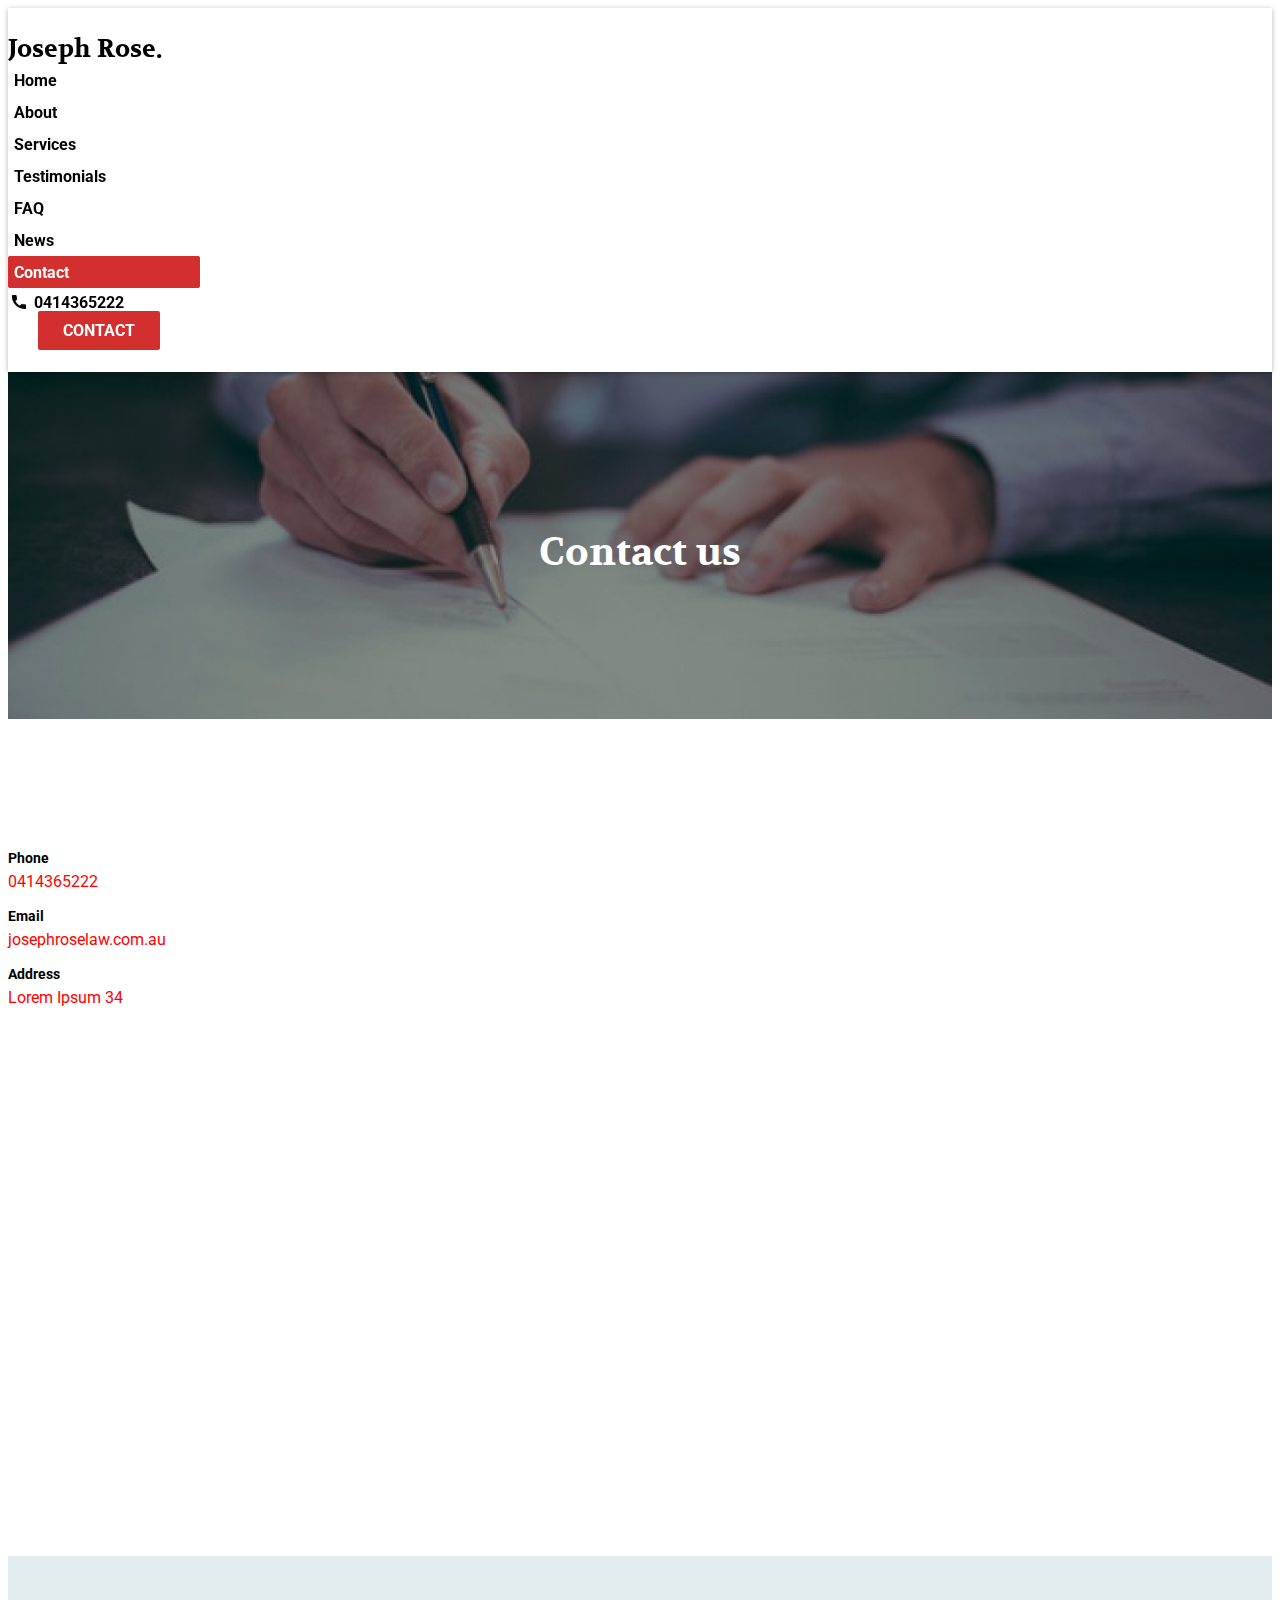
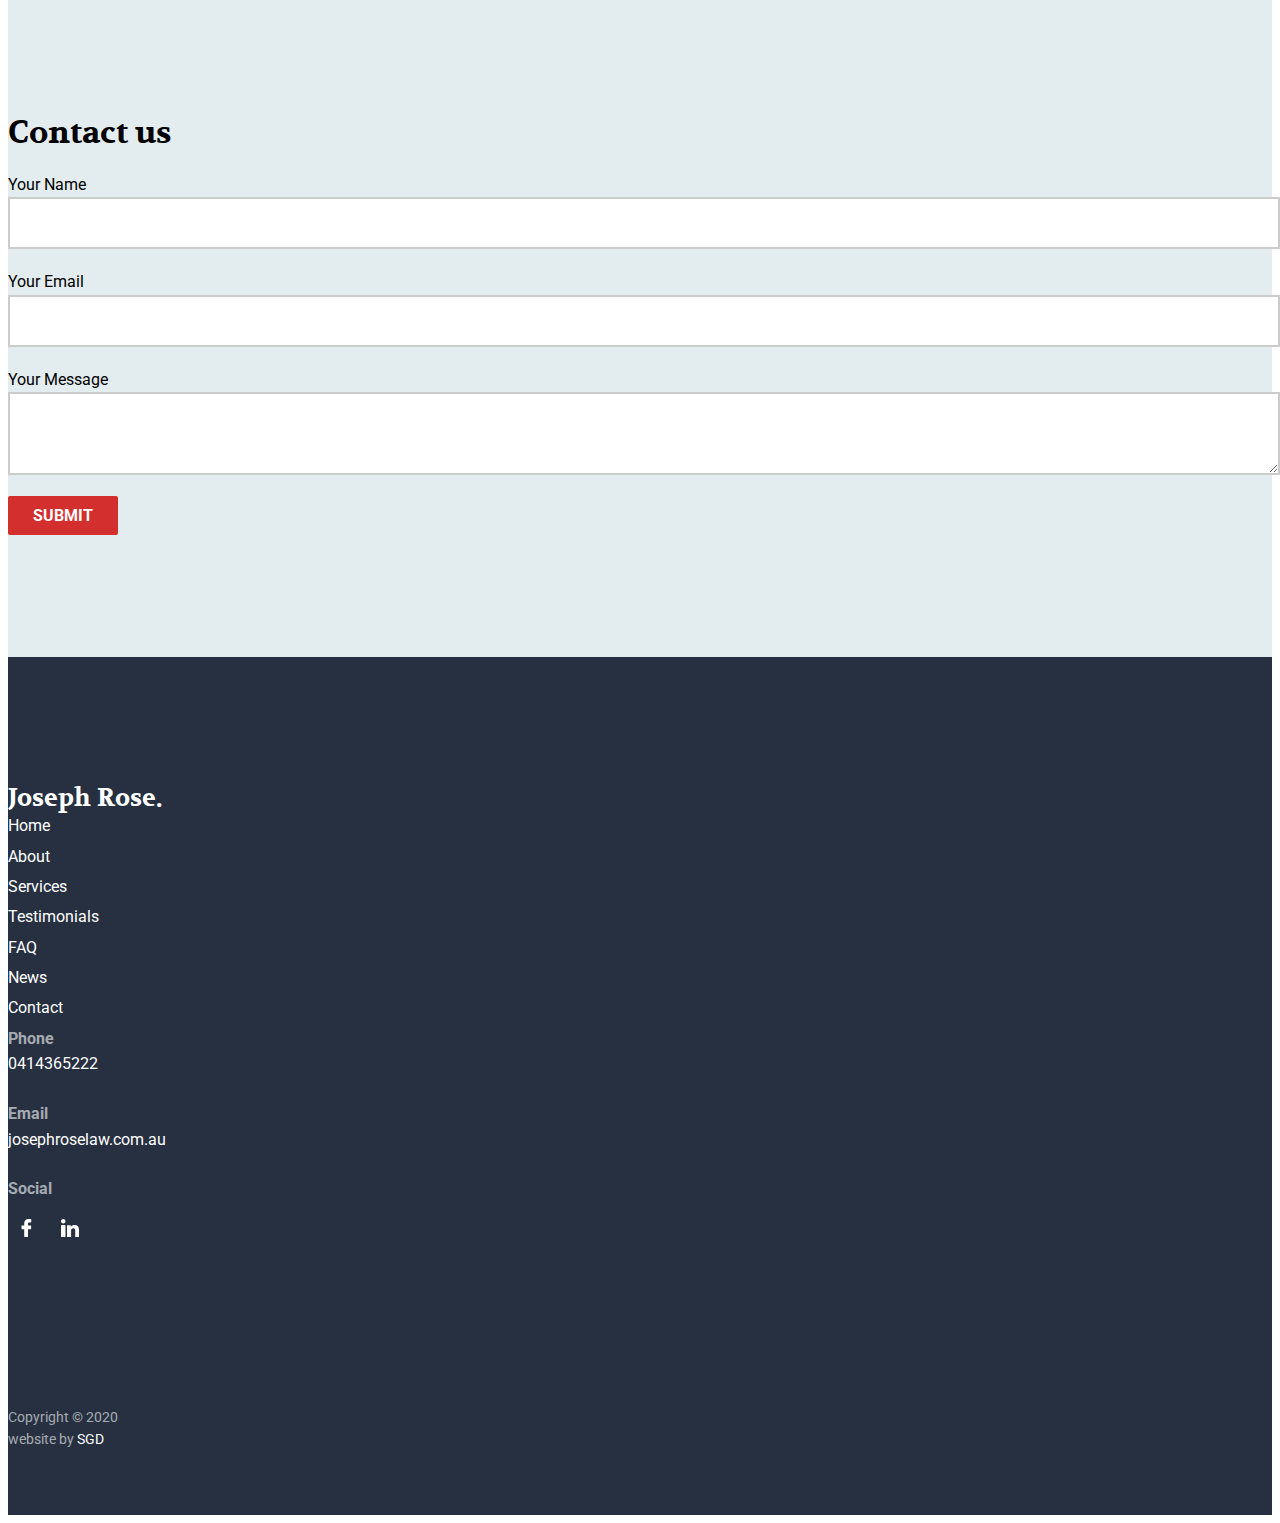
==== commit 77a64e66: "fixes" ====
--- a/html/contact-us.html
+++ b/html/contact-us.html
@@ -38,41 +38,31 @@
                 <span></span>
               </div>
             </div>
-            <div class="logo">Joseph Rose.</div>
+            <a href="#" class="logo">Joseph Rose.</a>
           </div>
           <div class="col-auto d-lg-flex align-items-center">
             <nav class="nav-menu">
               <ul class="nav-menu__list d-lg-flex text-bold">
                 <li class="nav-menu__item section-home">
-                  <a
-                    href="../html/index.html"
-                    class="nav-menu__link scroll-link"
-                    >Home</a
-                  >
+                  <a href="../html/index.html" class="nav-menu__link">Home</a>
                 </li>
                 <li class="nav-menu__item section-about">
-                  <a href="#" class="nav-menu__link scroll-link">About</a>
+                  <a href="#" class="nav-menu__link">About</a>
                 </li>
                 <li class="nav-menu__item section-services">
-                  <a href="#" class="nav-menu__link scroll-link">Services</a>
+                  <a href="#" class="nav-menu__link">Services</a>
                 </li>
                 <li class="nav-menu__item section-testimonials">
-                  <a href="#" class="nav-menu__link scroll-link"
-                    >Testimonials</a
-                  >
+                  <a href="#" class="nav-menu__link">Testimonials</a>
                 </li>
                 <li class="nav-menu__item uppercase section-faq">
-                  <a href="../html/faq.html" class="nav-menu__link scroll-link"
-                    >FAQ</a
-                  >
+                  <a href="../html/faq.html" class="nav-menu__link">FAQ</a>
                 </li>
                 <li class="nav-menu__item">
                   <a href="../html/news.html" class="nav-menu__link">News</a>
                 </li>
                 <li class="nav-menu__item section-contact _menu-active">
-                  <a
-                    href="../html/contact-us.html"
-                    class="nav-menu__link scroll-link"
+                  <a href="#" class="nav-menu__link"
                     >Contact</a
                   >
                 </li>
@@ -87,7 +77,7 @@
                 call </span
               >0414365222</a
             ><a
-              href="../html/contact-us.html"
+              href="#"
               class="btn btn-animation contact-btn d-none d-sm-block"
               >Contact</a
             >
@@ -172,19 +162,24 @@
       <div
         class="section content-block__contact-us-contact-form contact-us-contact-form spacer-top spacer-bottom color-background-accent"
       >
-        <div class="container-fluid container-xxl">
+        <div class="container-sm">
           <div class="row d-flex justify-content-center align-items-center">
             <div class="col-12 col-sm-10 col-lg-8">
-              <h3>Contact us</h3>
               <form action="" class="form-body">
-                <label for="">Your Name</label>
-                <input type="text" class="form-body__input" />
-                <label for="">Your Email</label>
-                <input type="text" class="form-body__input" />
-                <label for="">Your Message</label>
-                <input type="text" class="form-body__input big-input" />
+                <h3>Contact us</h3>
+                <label for="name">Your Name</label>
+                <input id="name" type="text" class="form-body__input" />
+                <label for="email">Your Email</label>
+                <input id="email" type="text" class="form-body__input" />
+                <label for="message">Your Message</label>
+                <textarea
+                  id="message"
+                  name="form-message"
+                  rows="5"
+                  class="form-body__input"
+                ></textarea>
+                <a href="#" class="btn btn-animation">Submit</a>
               </form>
-              <button class="btn btn-animation">Submit</button>
             </div>
           </div>
         </div>
@@ -194,28 +189,24 @@
       <div class="container-fluid container-xxl">
         <div class="row spacer-bottom">
           <div class="col-12 col-sm">
-            <div class="logo logo--white">Joseph Rose.</div>
+            <a href="#" class="logo logo--white">Joseph Rose.</a>
           </div>
           <div class="col-12 col-sm gy-5 gy-sm-0">
             <ul class="footer-nav">
               <li>
-                <a href="../html/index.html" class="scroll-link underline-link"
-                  >Home</a
-                >
-              </li>
-              <li>
-                <a href="#" class="scroll-link underline-link">About</a>
-              </li>
-              <li>
-                <a href="#" class="scroll-link underline-link">Services</a>
-              </li>
-              <li>
-                <a href="#" class="scroll-link underline-link">Testimonials</a>
-              </li>
-              <li>
-                <a
-                  href="../html/faq.html"
-                  class="scroll-link uppercase underline-link"
+                <a href="../html/index.html" class="underline-link">Home</a>
+              </li>
+              <li>
+                <a href="#" class="underline-link">About</a>
+              </li>
+              <li>
+                <a href="#" class="underline-link">Services</a>
+              </li>
+              <li>
+                <a href="#" class="underline-link">Testimonials</a>
+              </li>
+              <li>
+                <a href="../html/faq.html" class="uppercase underline-link"
                   >FAQ</a
                 >
               </li>
@@ -223,7 +214,7 @@
                 <a href="../html/news.html" class="underline-link">News</a>
               </li>
               <li>
-                <a href="#" class="scroll-link underline-link">Contact</a>
+                <a href="#" class="underline-link">Contact</a>
               </li>
             </ul>
           </div>
--- a/css/style.css
+++ b/css/style.css
@@ -225,6 +225,28 @@
     padding-bottom: 2rem;
   }
 }
+.swiper-pagination {
+  position: static !important;
+  width: auto !important;
+  margin: 0 1rem;
+}
+
+.swiper-pagination-fraction {
+  font-weight: bold;
+}
+
+.swiper-btn {
+  opacity: 0.75;
+  position: static !important;
+  margin: 0 !important;
+  width: 50px !important;
+  height: 50px !important;
+}
+
+.swiper-btn:hover {
+  opacity: 1;
+}
+
 .header {
   position: sticky;
   top: 0;
@@ -310,6 +332,9 @@
   border: none;
   border-radius: 0.125rem;
   background-color: #d32f2f !important;
+}
+._menu-active :hover {
+  text-decoration: none;
 }
 ._menu-active a {
   color: white;
@@ -561,14 +586,6 @@
   background: linear-gradient(rgba(0, 0, 0, 0.2), rgba(0, 0, 0, 0.2)), url(../images/content/testimonials/background.jpg), #263041;
   background-size: cover;
   background-position: center;
-}
-
-.carousel-nav__text {
-  margin: 0;
-  padding: 0 1rem;
-}
-
-.testimonials__content {
   text-align: center;
 }
 
@@ -670,8 +687,8 @@
     padding-bottom: 2rem;
   }
 }
-.form-body {
-  padding: 1.5rem 0;
+.form-body h3 {
+  margin-bottom: 1.25rem;
 }
 .form-body__field {
   padding-bottom: 1rem;
@@ -680,10 +697,7 @@
   min-height: 2.875rem;
   width: 100%;
   border: 2px solid rgba(0, 0, 0, 0.2);
-}
-
-.big-input {
-  height: 13.75rem;
+  margin-bottom: 1.25rem;
 }
 
 .faq-banner {
@@ -764,4 +778,17 @@
   -o-transition: none !important;
 }
 
+.disable-select {
+  user-select: none;
+  /* supported by Chrome and Opera */
+  -webkit-user-select: none;
+  /* Safari */
+  -khtml-user-select: none;
+  /* Konqueror HTML */
+  -moz-user-select: none;
+  /* Firefox */
+  -ms-user-select: none;
+  /* Internet Explorer/Edge */
+}
+
 /*# sourceMappingURL=style.css.map */
